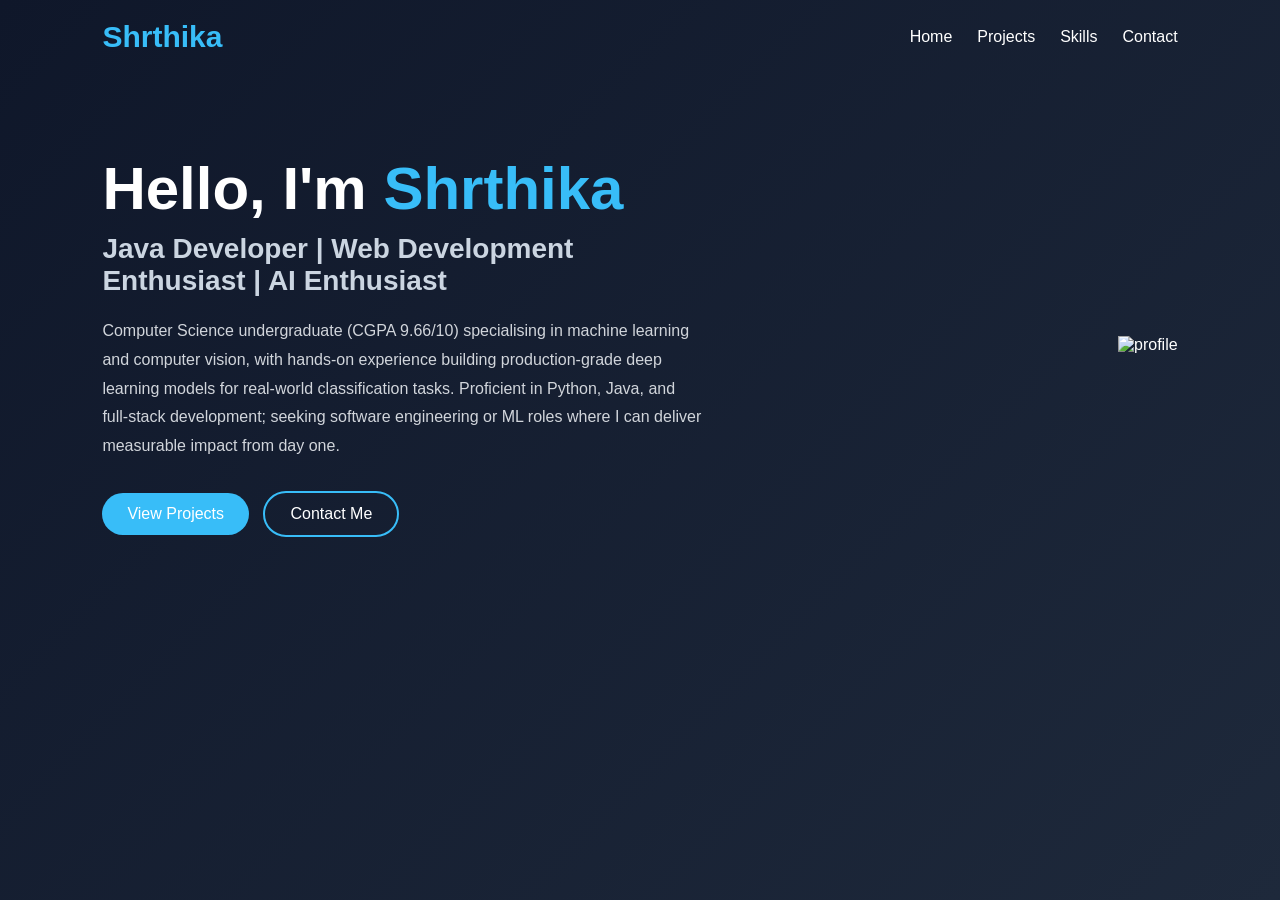
==== index.html @ cfdb965c "Update index.html" ====
<!DOCTYPE html>
<html lang="en">
<head>
    <meta charset="UTF-8">
    <meta name="viewport" content="width=device-width, initial-scale=1.0">
    <title>Shrthika Portfolio</title>
    <link rel="stylesheet" href="style.css">
</head>
<body>

    <header>
        <nav>
            <h2 class="logo">Shrthika</h2>
            <ul>
                <li><a href="#">Home</a></li>
                <li><a href="#">Projects</a></li>
                <li><a href="#">Skills</a></li>
                <li><a href="#">Contact</a></li>
            </ul>
        </nav>
    </header>

    <section class="hero">
        <div class="content">
            <h1>Hello, I'm <span>Shrthika</span></h1>
            <h3>Java Developer | Web Development Enthusiast | AI Enthusiast</h3>
            <p>
                Computer Science undergraduate (CGPA 9.66/10) specialising in machine learning and computer vision, with hands-on experience building production-grade deep learning models for real-world classification tasks. Proficient in Python, Java, and full-stack development; seeking software engineering or ML roles where I can deliver measurable impact from day one.
            </p>

            <a href="#" class="btn">View Projects</a>
            <a href="#" class="btn secondary">Contact Me</a>
        </div>

        <div class="image">
            <img src="https://cdn-icons-png.flaticon.com/512/6997/6997662.png" alt="profile">
        </div>
    </section>

</body>
</html>
---- style.css ----
*{
    margin:0;
    padding:0;
    box-sizing:border-box;
    font-family:'Poppins',sans-serif;
}

body{
    background:linear-gradient(135deg,#0f172a,#1e293b);
    color:white;
    min-height:100vh;
}

header{
    padding:20px 8%;
}

nav{
    display:flex;
    justify-content:space-between;
    align-items:center;
}

.logo{
    font-size:30px;
    color:#38bdf8;
}

nav ul{
    display:flex;
    list-style:none;
}

nav ul li{
    margin-left:25px;
}

nav ul li a{
    text-decoration:none;
    color:white;
    transition:0.3s;
}

nav ul li a:hover{
    color:#38bdf8;
}

.hero{
    display:flex;
    justify-content:space-between;
    align-items:center;
    padding:80px 8%;
}

.content{
    max-width:600px;
}

.content h1{
    font-size:60px;
    margin-bottom:10px;
}

.content span{
    color:#38bdf8;
}

.content h3{
    font-size:28px;
    margin-bottom:20px;
    color:#cbd5e1;
}

.content p{
    line-height:1.8;
    margin-bottom:30px;
    color:#d1d5db;
}

.btn{
    display:inline-block;
    padding:12px 25px;
    background:#38bdf8;
    color:white;
    text-decoration:none;
    border-radius:30px;
    margin-right:10px;
    transition:0.3s;
}

.btn:hover{
    transform:translateY(-3px);
}

.secondary{
    background:transparent;
    border:2px solid #38bdf8;
}

.image img{
    width:350px;
    animation:float 3s ease-in-out infinite;
}

@keyframes float{
    0%{transform:translateY(0);}
    50%{transform:translateY(-15px);}
    100%{transform:translateY(0);}
}

@media(max-width:900px){
    .hero{
        flex-direction:column-reverse;
        text-align:center;
    }

    .image img{
        width:250px;
        margin-bottom:30px;
    }

    .content h1{
        font-size:40px;
    }
}
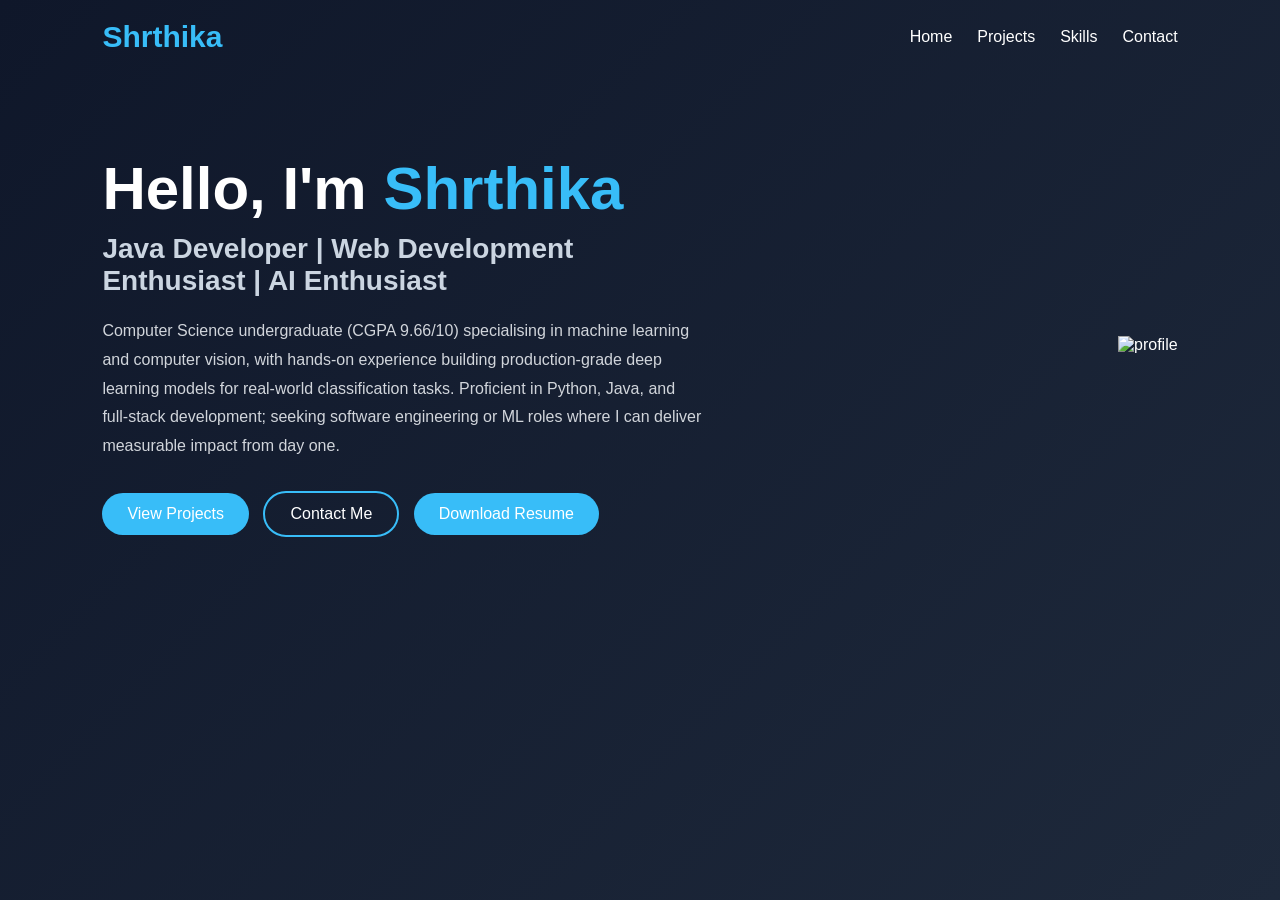
==== commit 82343f4e: "Update index.html" ====
--- a/index.html
+++ b/index.html
@@ -12,10 +12,10 @@
         <nav>
             <h2 class="logo">Shrthika</h2>
             <ul>
-                <li><a href="#">Home</a></li>
-                <li><a href="#">Projects</a></li>
-                <li><a href="#">Skills</a></li>
-                <li><a href="#">Contact</a></li>
+                <li><a href="index.html">Home</a></li>
+<li><a href="projects.html">Projects</a></li>
+<li><a href="skills.html">Skills</a></li>
+<li><a href="contact.html">Contact</a></li>
             </ul>
         </nav>
     </header>
@@ -25,11 +25,15 @@
             <h1>Hello, I'm <span>Shrthika</span></h1>
             <h3>Java Developer | Web Development Enthusiast | AI Enthusiast</h3>
             <p>
-                Computer Science undergraduate (CGPA 9.66/10) specialising in machine learning and computer vision, with hands-on experience building production-grade deep learning models for real-world classification tasks. Proficient in Python, Java, and full-stack development; seeking software engineering or ML roles where I can deliver measurable impact from day one.
+                Computer Science undergraduate (CGPA 9.66/10) specialising in machine learning and computer vision, with hands-on experience building production-grade deep learning models for real-world classification tasks. 
+                Proficient in Python, Java, and full-stack development; seeking software engineering or ML roles where I can deliver measurable impact from day one.
             </p>
 
-            <a href="#" class="btn">View Projects</a>
-            <a href="#" class="btn secondary">Contact Me</a>
+            <a href="projects.html" class="btn">View Projects</a>
+<a href="contact.html" class="btn secondary">Contact Me</a>
+            <a href="resume/Resume.pdf" class="btn">
+    Download Resume
+</a>
         </div>
 
         <div class="image">
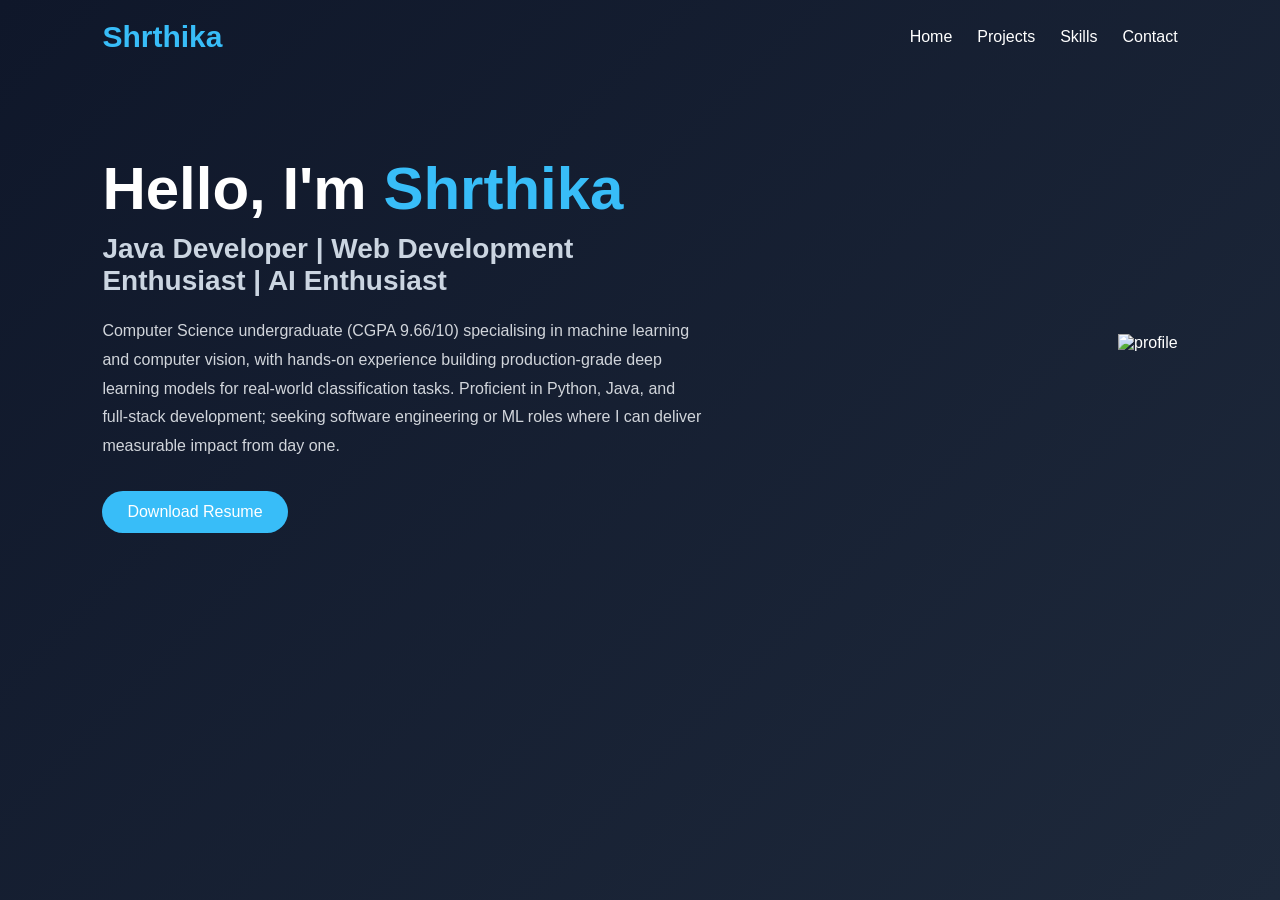
==== commit 7fa543c5: "Update index.html" ====
--- a/index.html
+++ b/index.html
@@ -29,8 +29,7 @@
                 Proficient in Python, Java, and full-stack development; seeking software engineering or ML roles where I can deliver measurable impact from day one.
             </p>
 
-            <a href="projects.html" class="btn">View Projects</a>
-<a href="contact.html" class="btn secondary">Contact Me</a>
+
             <a href="resume/Resume.pdf" class="btn">
     Download Resume
 </a>
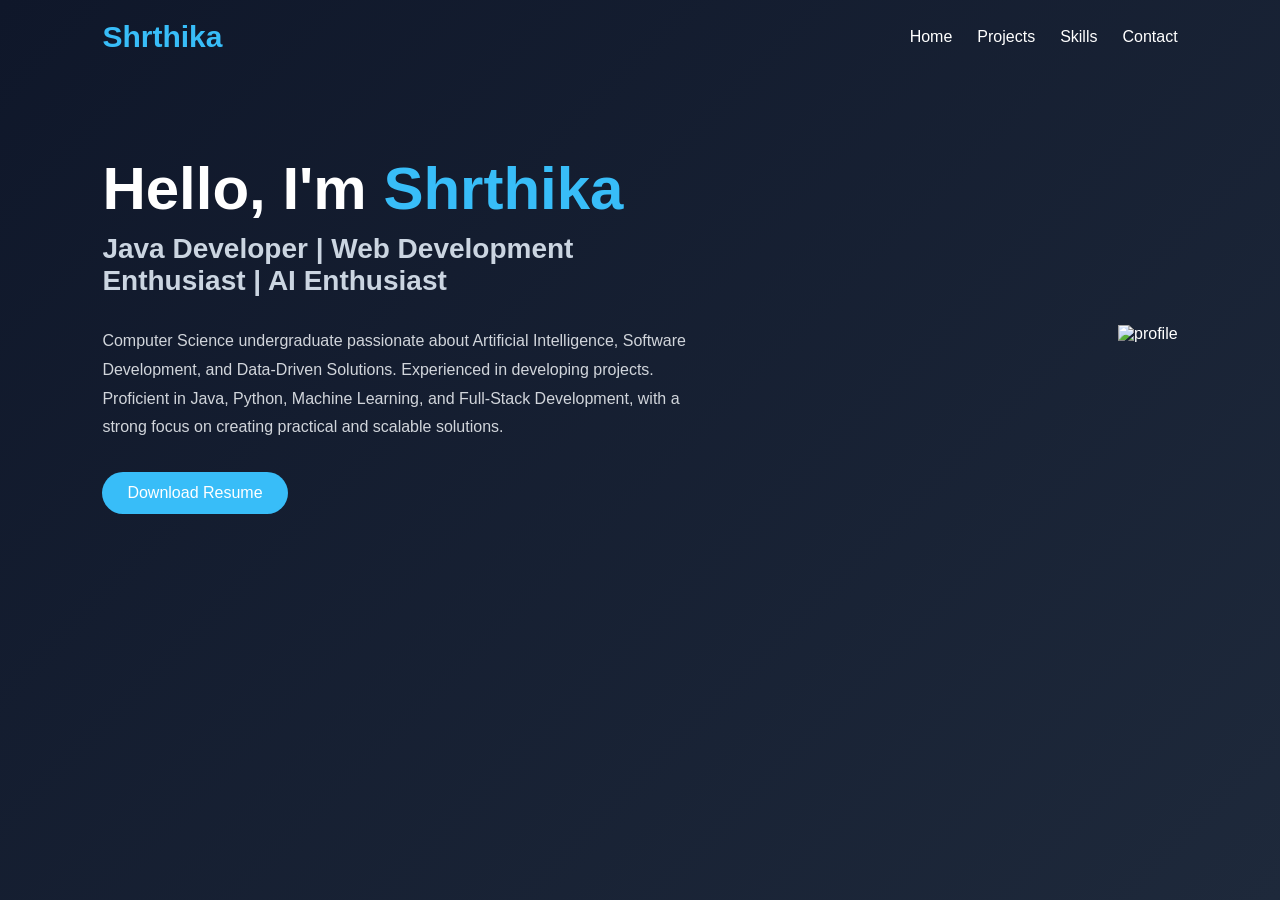
==== commit 43b27b4e: "Update index.html" ====
--- a/index.html
+++ b/index.html
@@ -25,8 +25,12 @@
             <h1>Hello, I'm <span>Shrthika</span></h1>
             <h3>Java Developer | Web Development Enthusiast | AI Enthusiast</h3>
             <p>
-                Computer Science undergraduate (CGPA 9.66/10) specialising in machine learning and computer vision, with hands-on experience building production-grade deep learning models for real-world classification tasks. 
-                Proficient in Python, Java, and full-stack development; seeking software engineering or ML roles where I can deliver measurable impact from day one.
+                <p>
+                    Computer Science undergraduate passionate about Artificial Intelligence, 
+                    Software Development, and Data-Driven Solutions. Experienced in developing projects. 
+                    Proficient in Java, Python, Machine Learning, and Full-Stack Development, with a 
+                    strong focus on creating practical and scalable solutions.
+</p>
             </p>
 
 
--- a/style.css
+++ b/style.css
@@ -123,3 +123,216 @@
         font-size:40px;
     }
 }
+
+/* ===== SECTION TITLES ===== */
+
+.section-title{
+    text-align:center;
+    font-size:40px;
+    color:#38bdf8;
+    margin:50px 0 30px;
+}
+
+/* ===== SKILLS SECTION ===== */
+
+.skills-container{
+    display:flex;
+    flex-wrap:wrap;
+    justify-content:center;
+    gap:20px;
+    padding:20px;
+}
+
+.card{
+    background:#1e293b;
+    color:white;
+    width:280px;
+    padding:20px;
+    border-radius:15px;
+    box-shadow:0 5px 15px rgba(0,0,0,0.3);
+    transition:0.3s;
+}
+
+.card:hover{
+    transform:translateY(-8px);
+}
+
+.card h3{
+    color:#38bdf8;
+    margin-bottom:10px;
+}
+
+.card p{
+    line-height:1.6;
+}
+
+/* ===== PROJECT SECTION ===== */
+
+.projects-container{
+    display:flex;
+    flex-wrap:wrap;
+    justify-content:center;
+    gap:25px;
+    padding:20px;
+}
+
+.project-card{
+    background:#1e293b;
+    color:white;
+    width:350px;
+    padding:25px;
+    border-radius:15px;
+    box-shadow:0 5px 15px rgba(0,0,0,0.3);
+    transition:0.3s;
+}
+
+.project-card:hover{
+    transform:translateY(-10px);
+}
+
+.project-card h2{
+    color:#38bdf8;
+    margin-bottom:15px;
+}
+
+.project-card p{
+    line-height:1.7;
+    margin-bottom:15px;
+}
+
+.project-card a{
+    text-decoration:none;
+    background:#38bdf8;
+    color:white;
+    padding:10px 18px;
+    border-radius:25px;
+    display:inline-block;
+}
+
+/* ===== FEATURED PROJECT ===== */
+
+.featured{
+    border:2px solid #22c55e;
+}
+
+/* ===== MOBILE ===== */
+
+@media(max-width:768px){
+
+    .card,
+    .project-card{
+        width:90%;
+    }
+
+}
+/* PROJECT PAGE */
+
+.project-page{
+    max-width:1000px;
+    margin:auto;
+    padding:50px 20px;
+    text-align:center;
+}
+
+.project-title{
+    color:#38bdf8;
+    font-size:48px;
+    margin-bottom:20px;
+}
+
+.project-description{
+    max-width:800px;
+    margin:0 auto 40px;
+    font-size:20px;
+    line-height:1.8;
+}
+
+.project-grid{
+    display:flex;
+    gap:30px;
+    justify-content:center;
+    flex-wrap:wrap;
+}
+
+.detail-card{
+    background:#1e293b;
+    width:420px;
+    padding:25px;
+    border-radius:15px;
+    box-shadow:0 5px 15px rgba(0,0,0,0.3);
+    text-align:left;
+}
+
+.detail-card h2{
+    color:#38bdf8;
+    margin-bottom:15px;
+}
+
+.detail-card ul{
+    padding-left:20px;
+    line-height:2;
+}
+
+.development-status{
+    color:#22c55e;
+    font-size:22px;
+    font-weight:bold;
+    margin:40px 0 20px;
+}
+/* CONTACT PAGE */
+
+.detail-card a{
+    color:#38bdf8;
+    text-decoration:none;
+    font-weight:bold;
+}
+
+.detail-card a:hover{
+    text-decoration:underline;
+}
+.project-image{
+    width:100%;
+    max-width:900px;
+    display:block;
+    margin:30px auto;
+    border-radius:15px;
+    box-shadow:0 5px 15px rgba(0,0,0,0.3);
+}
+.button-group{
+    display:flex;
+    justify-content:center;
+    gap:20px;
+    margin-top:30px;
+    flex-wrap:wrap;
+}
+.gallery{
+    display:grid;
+    grid-template-columns:repeat(2, 1fr);
+    gap:30px;
+    max-width:1000px;
+    margin:40px auto;
+}
+
+.gallery img{
+    width:100%;
+    height:280px;
+    object-fit:cover;
+    border-radius:15px;
+    box-shadow:0 5px 20px rgba(0,0,0,0.3);
+}
+.gallery{
+    display:grid !important;
+    grid-template-columns:repeat(2, 1fr) !important;
+}
+.gallery img:hover{
+    transform:scale(1.03);
+}
+.gallery-item{
+    text-align:center;
+}
+
+.gallery-item p{
+    margin-top:10px;
+    font-size:16px;
+    color:#ddd;
+}
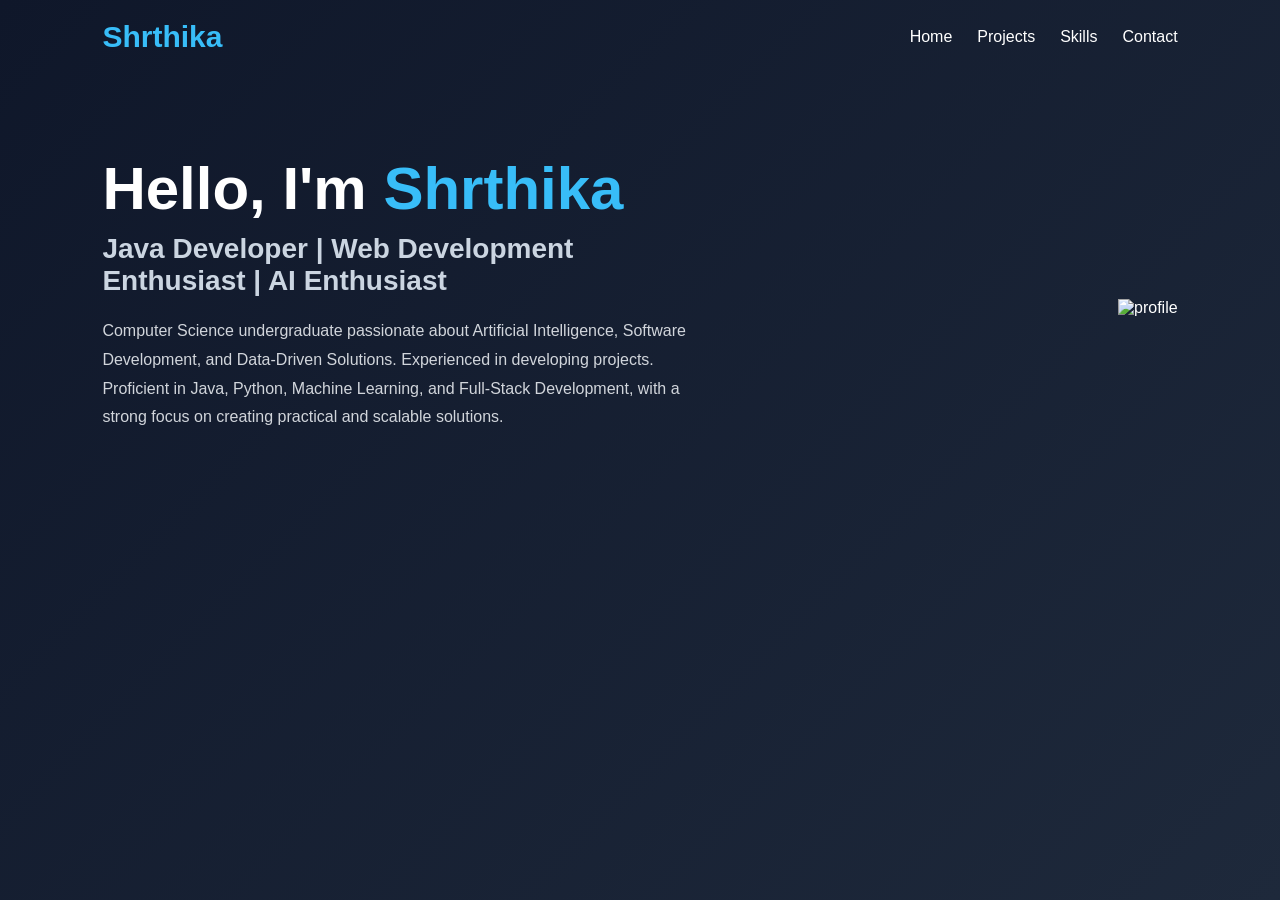
==== commit 949a2142: "Refactor content structure in index.html Removed unnecessary paragraph tags and adjusted content str" ====
--- a/index.html
+++ b/index.html
@@ -25,18 +25,16 @@
             <h1>Hello, I'm <span>Shrthika</span></h1>
             <h3>Java Developer | Web Development Enthusiast | AI Enthusiast</h3>
             <p>
-                <p>
+                
                     Computer Science undergraduate passionate about Artificial Intelligence, 
                     Software Development, and Data-Driven Solutions. Experienced in developing projects. 
                     Proficient in Java, Python, Machine Learning, and Full-Stack Development, with a 
                     strong focus on creating practical and scalable solutions.
 </p>
-            </p>
+            
 
 
-            <a href="resume/Resume.pdf" class="btn">
-    Download Resume
-</a>
+    
         </div>
 
         <div class="image">
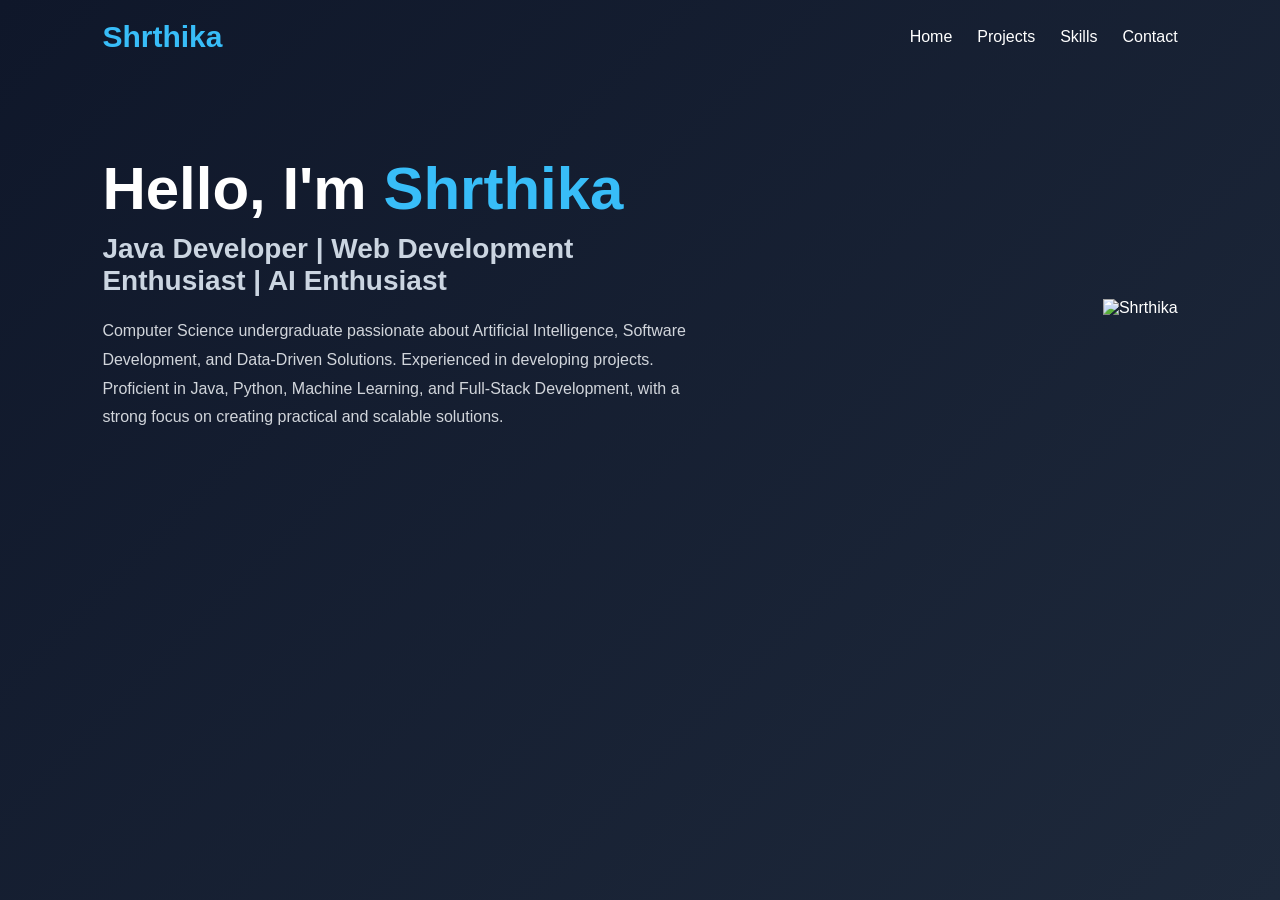
==== commit a136be61: "Update index.html" ====
--- a/index.html
+++ b/index.html
@@ -38,7 +38,7 @@
         </div>
 
         <div class="image">
-            <img src="https://cdn-icons-png.flaticon.com/512/6997/6997662.png" alt="profile">
+            <img src="images/SHRTHIKA_4VP23CS100" alt="Shrthika" class="profile-img">
         </div>
     </section>
 
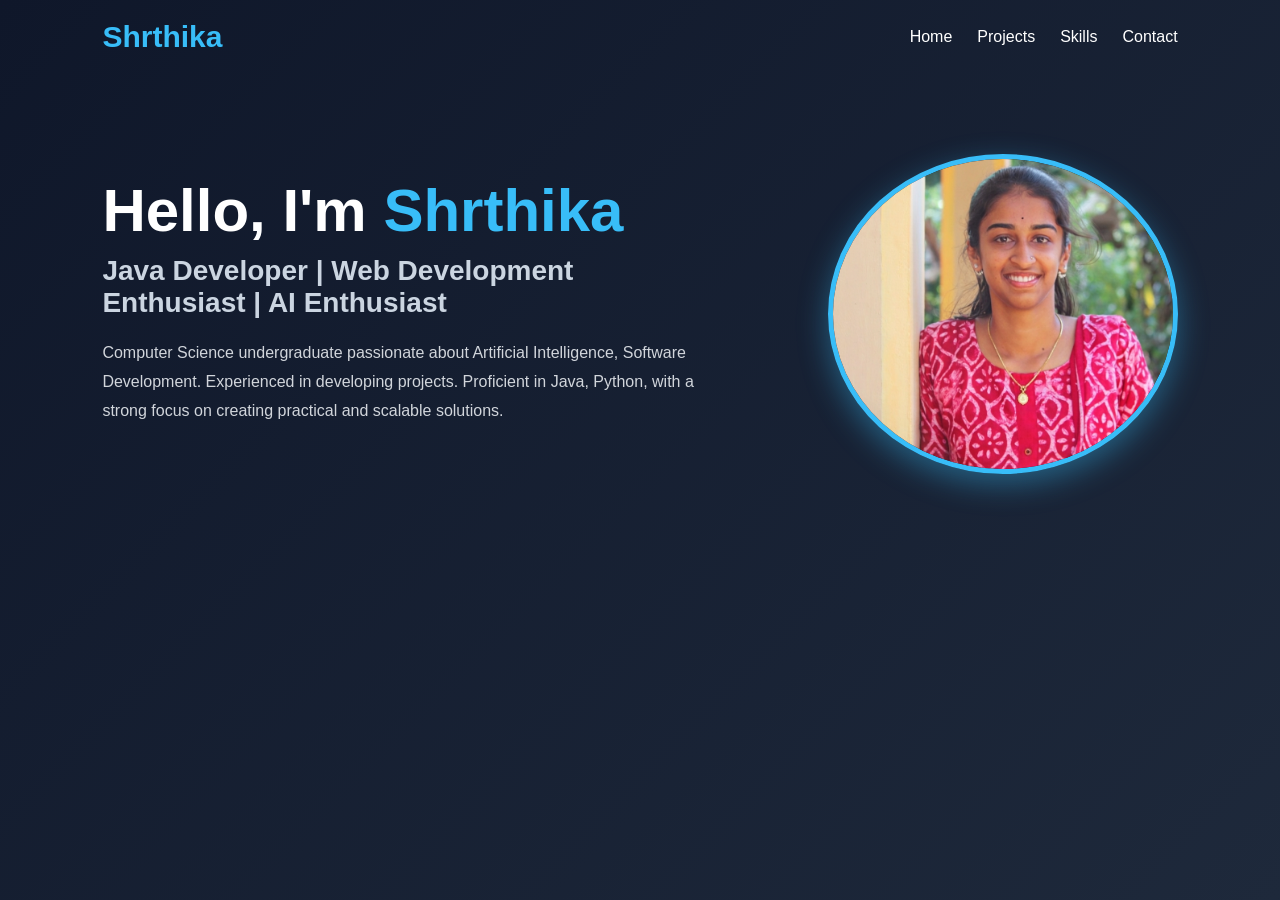
==== commit 5fbdcb65: "Update index.html" ====
--- a/index.html
+++ b/index.html
@@ -27,8 +27,8 @@
             <p>
                 
                     Computer Science undergraduate passionate about Artificial Intelligence, 
-                    Software Development, and Data-Driven Solutions. Experienced in developing projects. 
-                    Proficient in Java, Python, Machine Learning, and Full-Stack Development, with a 
+                    Software Development. Experienced in developing projects. 
+                    Proficient in Java, Python, with a 
                     strong focus on creating practical and scalable solutions.
 </p>
             
@@ -38,7 +38,7 @@
         </div>
 
         <div class="image">
-            <img src="images/SHRTHIKA_4VP23CS100" alt="Shrthika" class="profile-img">
+           <img src="images/SHRTHIKA_4VP23CS100.png" alt="Shrthika" class="profile-img">
         </div>
     </section>
 
--- a/style.css
+++ b/style.css
@@ -336,3 +336,16 @@
     font-size:16px;
     color:#ddd;
 }
+.profile-img {
+    width: 320px;
+    height: 320px;
+    object-fit: cover;
+    border-radius: 50%;
+    border: 5px solid #38bdf8;
+    box-shadow: 0 10px 30px rgba(56, 189, 248, 0.4);
+    transition: 0.3s ease;
+}
+
+.profile-img:hover {
+    transform: scale(1.05);
+}
